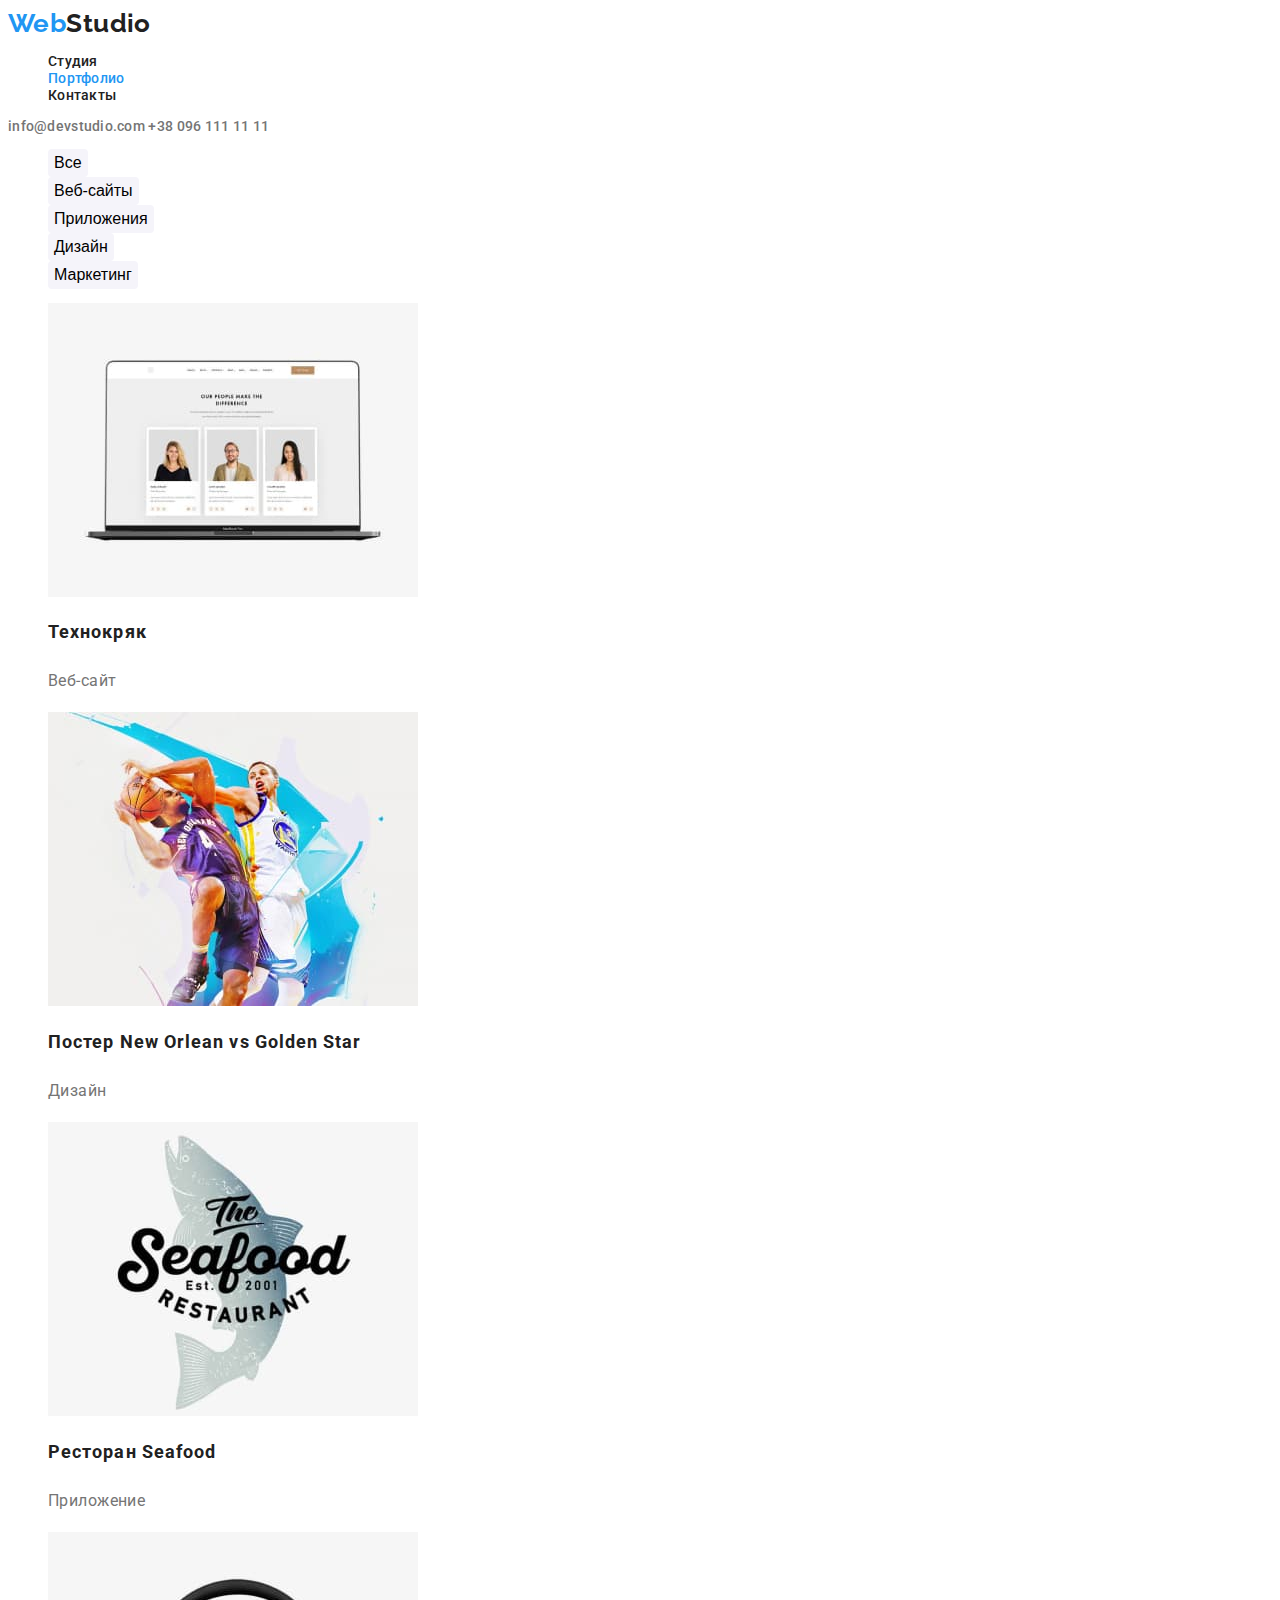
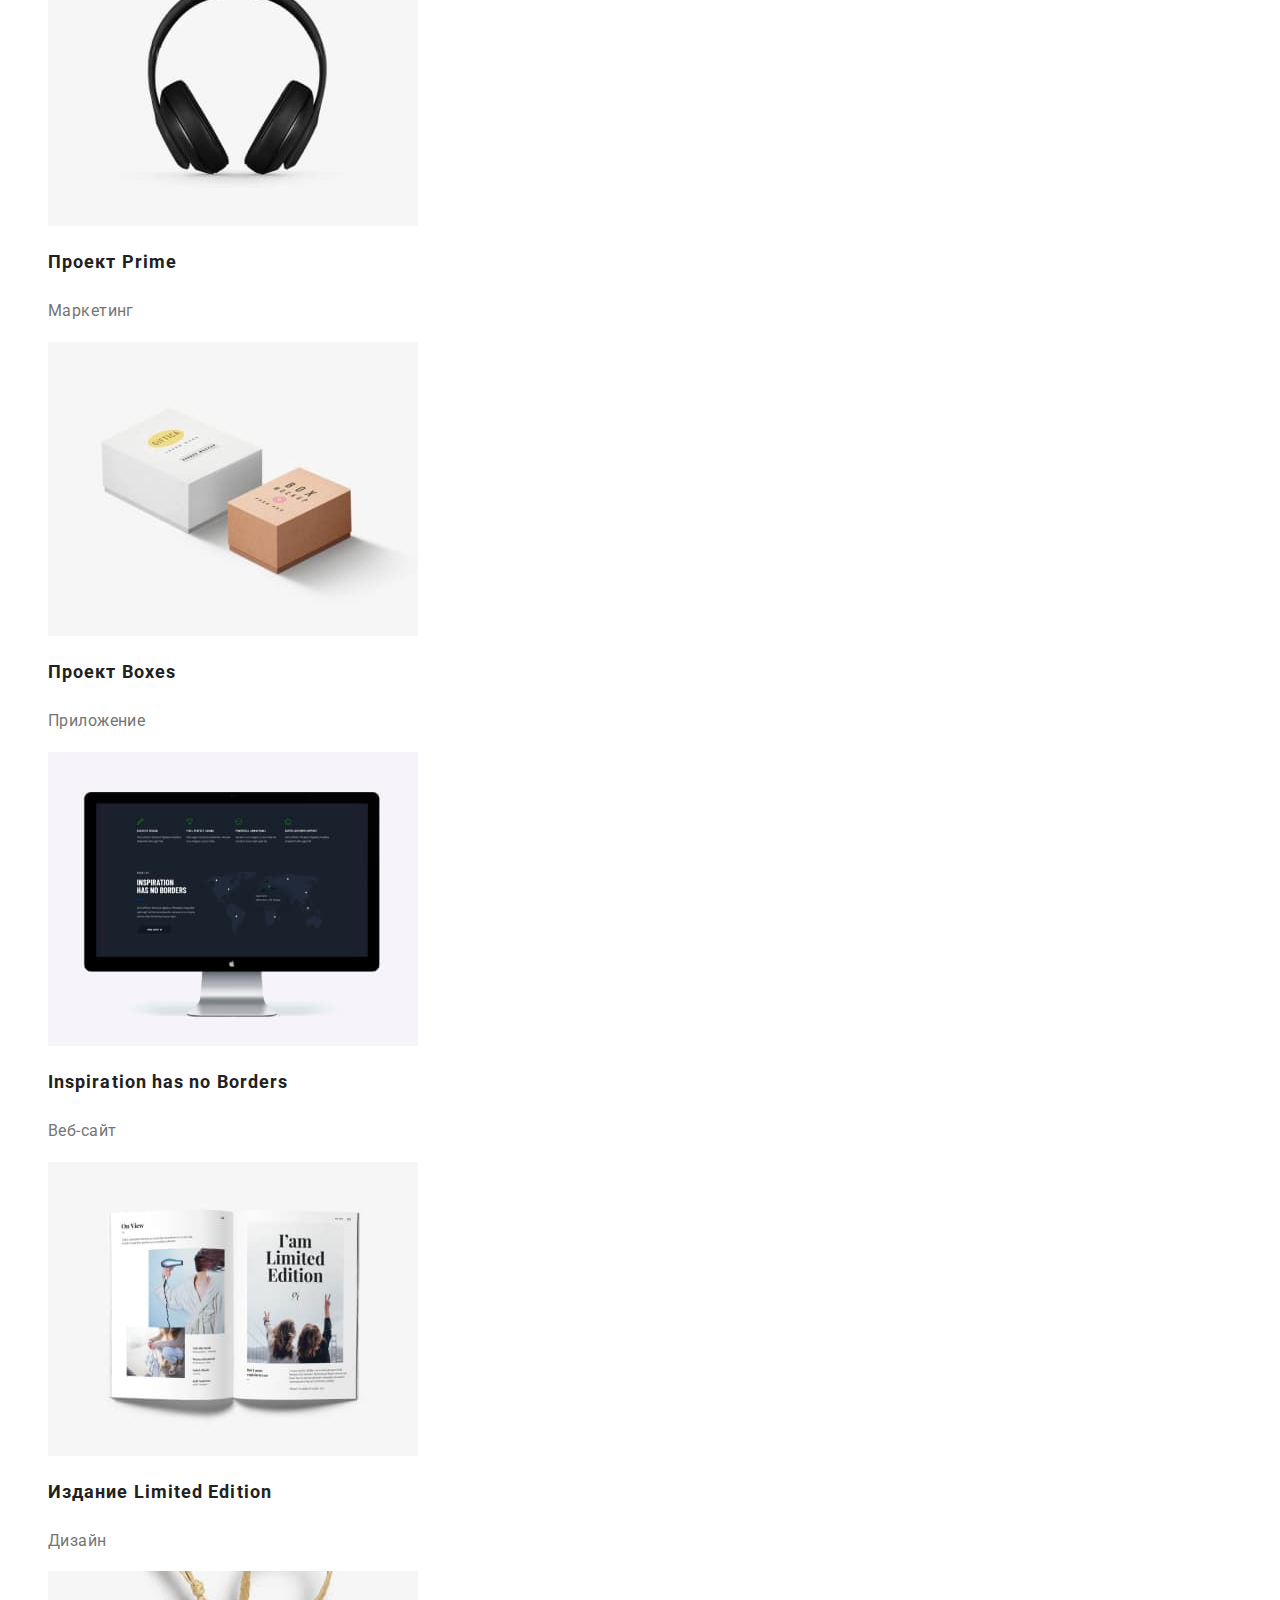
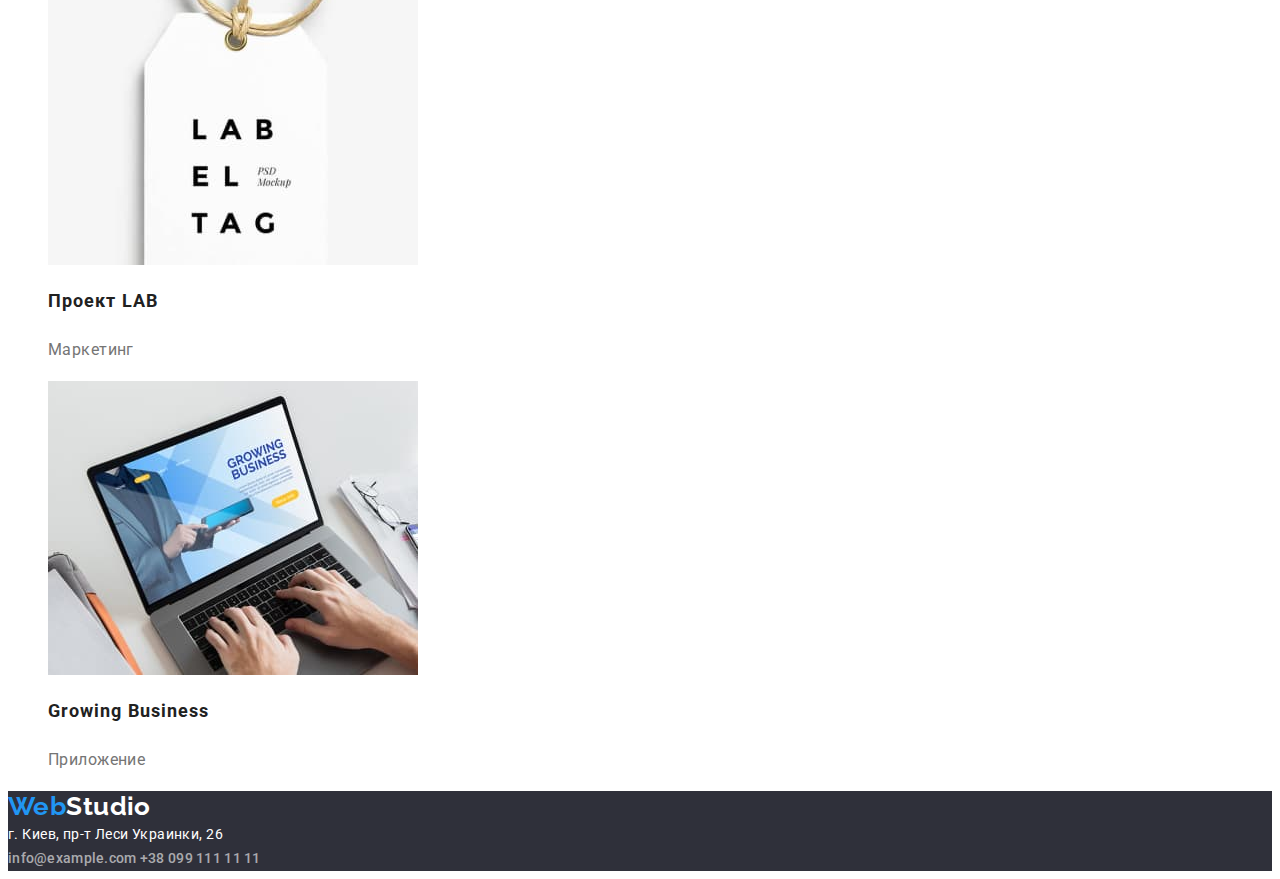
==== portfolio.html @ 164c08bd "clone documents what we doed before" ====
<!DOCTYPE html>
<html lang="ru">
<head>
  <meta charset="UTF-8">
  <meta http-equiv="X-UA-Compatible" content="IE=edge">
  <meta name="viewport" content="width=device-width, initial-scale=1.0">
  <title>Портфолио</title>
  <link href="https://fonts.googleapis.com/css2?family=Raleway:wght@700&family=Roboto:wght@400;500;700;900&display=swap" rel="stylesheet">
  <link rel="stylesheet" href="./css/style.css">
</head>
<body>

  <header class="header">

    <nav class="header-nav">

      <a href="./index.html" class="logo"><span>Web</span>Studio</a>

      <ul class="menu">
        <li><a href="./index.html" class="link">Студия</a></li>
        <li><a href="./portfolio.html" class="link portfolio-active">Портфолио</a></li>
        <li><a href="/" class="link">Контакты</a></li>
      </ul>

    </nav>

    <div>
      <a href="mailto:info@example.com" class="header-adress link">info@devstudio.com</a>
     <a href="tel:+380991111111" class="header-adress link">+38 096 111 11 11</a>
    </div>

  </header>

  <main>

    <section class="portfolio">

      <h1 class="portfolio-title">Портфолио</h1>

      <ul class="filter">

        <li><button type="button" class="btn">Все</button></li>

        <li><button type="button" class="btn">Веб-сайты</button></li>

        <li><button type="button" class="btn">Приложения</button></li>

        <li><button type="button" class="btn">Дизайн</button></li>

        <li><button type="button" class="btn">Маркетинг</button></li>

      </ul>

      <ul class="filter-list">

        <li class="filter-item">
          <a href="#" class="filter-link">
            <img src="./image/port1.jpg" alt="ноутбук" width="370">
            <h2 class="filter-title">Технокряк</h2>
            <p  class="filter-text">Веб-сайт</p>
          </a>
        </li>
        
        <li class="filter-item">
          <a href="#" class="filter-link">
            <img src="./image/port2.jpg" alt="Постер New Orlean vs Golden Star" width="370">
            <h2 class="filter-title">Постер New Orlean vs Golden Star</h2>
            <p class="filter-text">Дизайн</p>
          </a>
        </li>

        <li class="filter-item">
          <a href="#" class="filter-link">
            <img src="./image/port3.jpg" alt="лого ресторану" width="370">
            <h2 class="filter-title">Ресторан Seafood</h2>
            <p class="filter-text">Приложение</p>
          </a>
        </li>

        <li class="filter-item">
          <a href="#" class="filter-link">
            <img src="./image/port4.jpg" alt="навушникі" width="370">
            <h2 class="filter-title">Проект Prime</h2>
            <p class="filter-text">Маркетинг</p>
          </a>
        </li>

        <li class="filter-item">
          <a href="#" class="filter-link">
            <img src="./image/port5.jpg" alt="коробки" width="370">
            <h2 class="filter-title">Проект Boxes</h2>
            <p class="filter-text">Приложение</p>
          </a>
        </li>

        <li class="filter-item">
          <a href="#" class="filter-link">
            <img src="./image/port6.jpg" alt="монітор" width="370">
            <h2 class="filter-title">Inspiration has no Borders</h2>
            <p class="filter-text">Веб-сайт</p>
          </a>
        </li>

        <li class="filter-item">
          <a href="#" class="filter-link">
            <img src="./image/port7.jpg" alt="книга" width="370">
            <h2 class="filter-title">Издание Limited Edition</h2>
            <p class="filter-text">Дизайн</p>
          </a>
        </li>

        <li class="filter-item">
          <a href="#" class="filter-link">
            <img src="./image/port8.jpg" alt="бірка" width="370">
            <h2 class="filter-title">Проект LAB</h2>
            <p class="filter-text">Маркетинг</p>
          </a>
        </li>

        <li class="filter-item">
          <a href="#" class="filter-link">
            <img src="./image/port9.jpg" alt="ноутбук" width="370">
            <h2 class="filter-title">Growing Business</h2>
            <p class="filter-text">Приложение</p>
          </a>
        </li>
        

      </ul>

    </section>

  </main>

  <footer class="footer">

    <a href="./index.html" class="logo footer-logo"><span>Web</span>Studio</a>
    
    <address class="adress">г. Киев, пр-т Леси Украинки, 26</address>
    <a href="mailto:info@example.com" class="contact link">info@example.com</a>
    <a href="tel:+380991111111" class="contact link">+38 099 111 11 11</a>

  </footer>
  
</body>
</html>
---- css/style.css ----
:root{
  --text-color: #757575;
  --title-text: #212121;
  --text-accent: #2196F3;
  --white: #ffffff;
}

body{
  font-family: 'Roboto', sans-serif;
  font-style: normal;
  letter-spacing: 0.03em;
  font-size: 14px;
}

h1,
h2,
h3,
h4,
h5,
h6{
  font-weight: 700;
  color: var(--title-text);
}

.logo{
  font-family: 'Raleway', sans-serif;
  font-weight: 700;
  font-size: 26px;
  line-height: 1.2;
  color: var(--title-text);
  text-decoration: none;
}

.logo span{
  color: var(--text-accent);
}

.link{
  text-decoration: none;
  color: var(--title-text);
  letter-spacing: 0.02em;
  line-height: 1.14;
  font-weight: 500;
}

.link:hover,
.link:focus{
  color: var(--text-accent);
}

.menu{
  list-style: none;
}

.active{
  color: var(--text-accent);
}

.header-adress{
  color: var(--text-color);
}

.hero{
  background-color: #2F303A;
  text-align: center;
}

.hero-title{
  font-weight: 900;
  font-size: 44px;
  line-height: 1.36;
  text-transform: uppercase;
  letter-spacing: 0.06em;
  color: var(--white);
}

.hero-btn{
  color: var(--white);
  background-color: var(--text-accent);
  font-size: 16px;
  font-weight: 700;
  letter-spacing: 0.06em;

  padding: 10px 32px;
  box-shadow: 0px 4px 4px rgba(0, 0, 0, 0.15);
  border: 2px solid var(--text-accent);
  border-radius: 4px;
}

.hero-btn:hover,
.hero-btn:focus{
  color: var(--text-accent);
  background-color: var(--white);
  border: 2px solid var(--text-accent);
  cursor: pointer;
}

.benefits-list{
  list-style: none;
}

.benefits-title{
  line-height: 1.14;
  text-transform: uppercase;
  font-size: 14px;
}

.benefits-text{
  color: var(--text-color);
}

.work-title{
  font-size: 36px;
  line-height: 1.16;
  text-align: center;
}

.work-list{
  list-style: none;
}

.team-title{
  font-size: 36px;
  line-height: 1.16;
  text-align: center;
}

.team-list{
  list-style: none;
  line-height: 1.18;
  text-align: center;
}

.item-title{
  font-weight: 500;
}

.item-text{
  color: var(--text-color);
}

.footer{
  background-color: #2F303A;
  line-height: 1.71;
}

.footer-logo{
  color: var(--white);
}

.portfolio-active{
  color: var(--text-accent);
}

.adress{
  color: var(--white);
  font-style: normal;
}

.contact{
  color: rgba(255, 255, 255, 0.6);
  text-decoration: none;
}

.portfolio-title{
  display: none;
}

.filter,
.filter-list{
  list-style: none;
}

.btn{
  font-weight: 500;
  font-size: 16px;
  line-height: 1.62;

  background-color: #F5F4FA;
  border: none;
  border-radius: 4px;
}

.btn:hover,
.btn:focus{
  color: var(--white);
  background-color: var(--text-accent);
  cursor: pointer;
}

.filter-link{
  text-decoration: none;
}

.filter-title{
  font-size: 18px;
  line-height: 2;
  letter-spacing: 0.06em;
}

.filter-text{
  font-size: 16px;
  line-height: 1.87;
  color: var(--text-color);
}
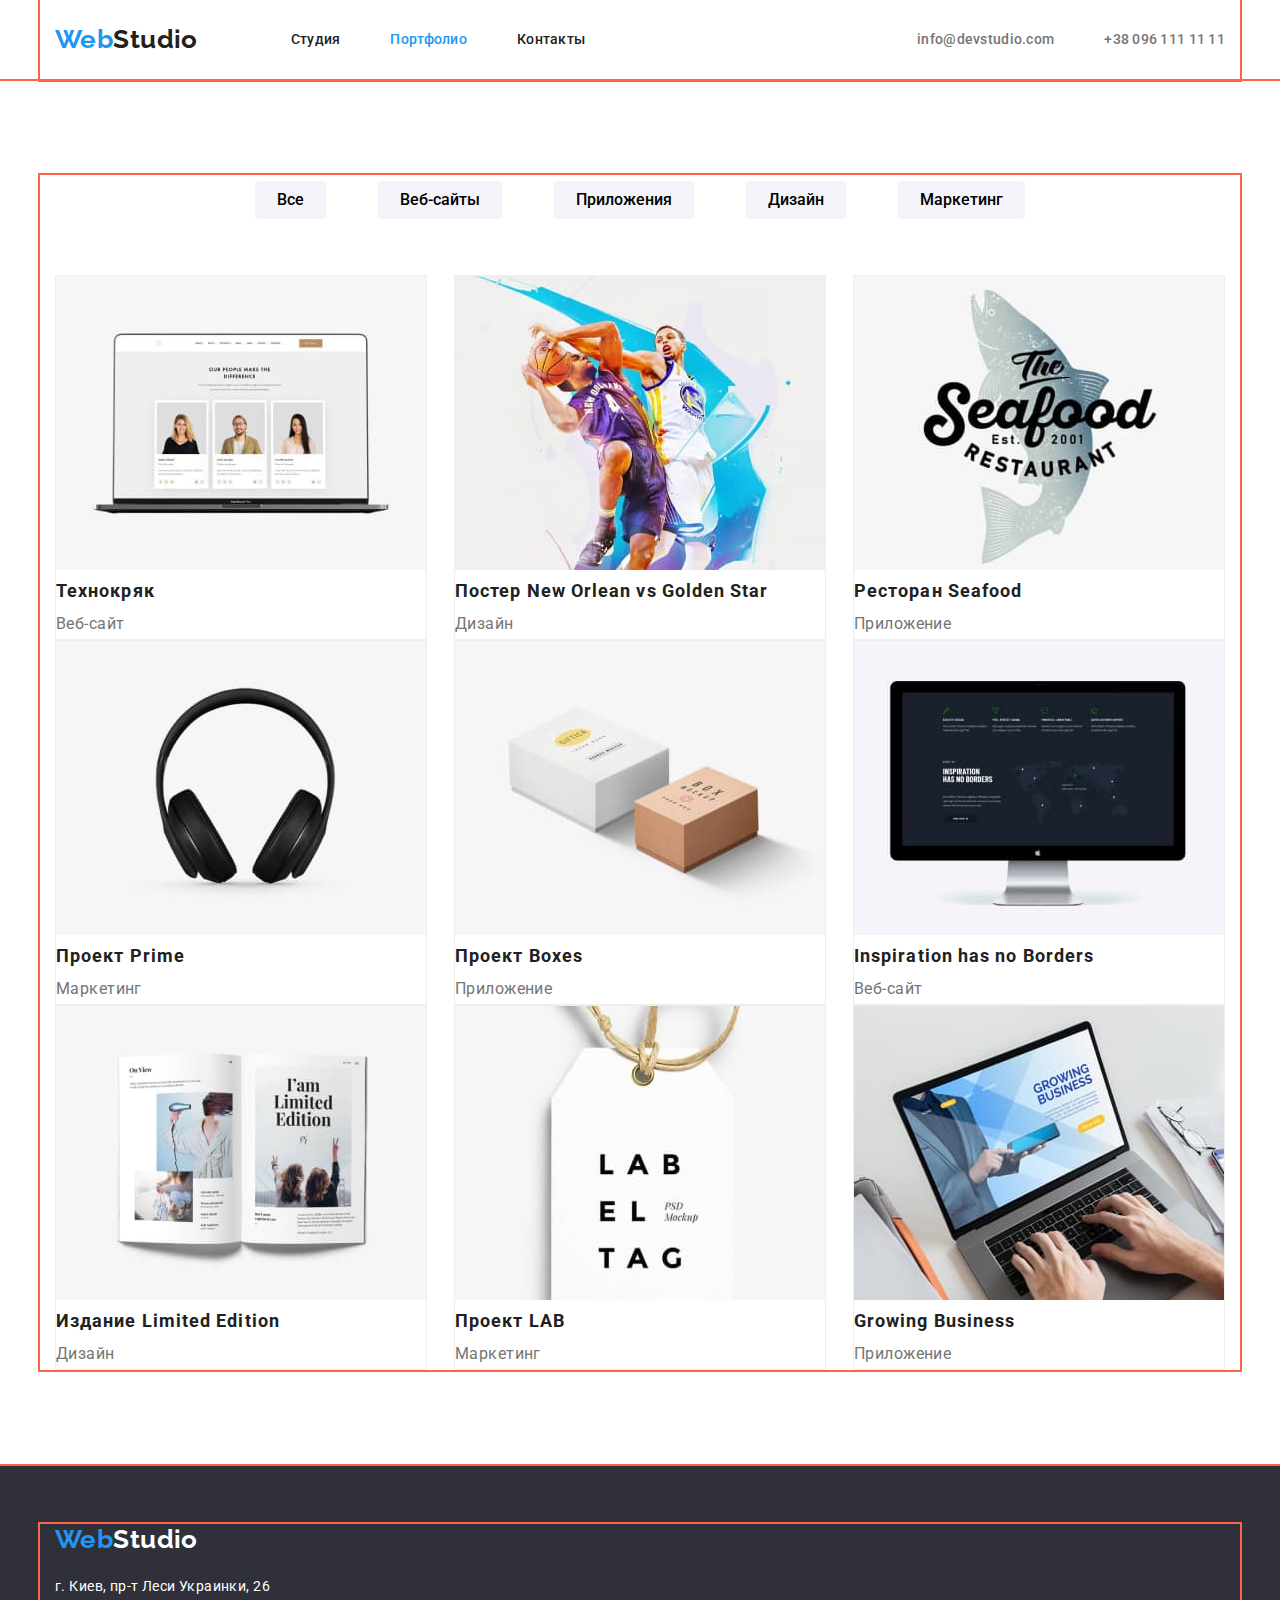
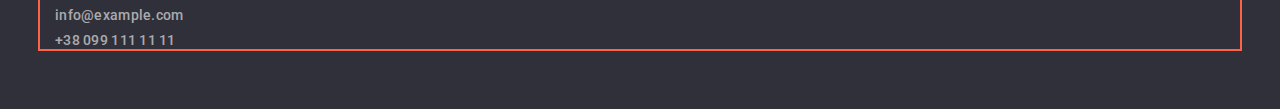
==== commit 03de3cad: "ДЗ-№3 index" ====
--- a/portfolio.html
+++ b/portfolio.html
@@ -5,6 +5,7 @@
   <meta http-equiv="X-UA-Compatible" content="IE=edge">
   <meta name="viewport" content="width=device-width, initial-scale=1.0">
   <title>Портфолио</title>
+  <link rel="stylesheet" href="https://cdnjs.cloudflare.com/ajax/libs/modern-normalize/1.1.0/modern-normalize.min.css">
   <link href="https://fonts.googleapis.com/css2?family=Raleway:wght@700&family=Roboto:wght@400;500;700;900&display=swap" rel="stylesheet">
   <link rel="stylesheet" href="./css/style.css">
 </head>
@@ -12,121 +13,149 @@
 
   <header class="header">
 
-    <nav class="header-nav">
+    <div class="container">
 
-      <a href="./index.html" class="logo"><span>Web</span>Studio</a>
+      <nav class="header-nav">
 
-      <ul class="menu">
-        <li><a href="./index.html" class="link">Студия</a></li>
-        <li><a href="./portfolio.html" class="link portfolio-active">Портфолио</a></li>
-        <li><a href="/" class="link">Контакты</a></li>
-      </ul>
+        <a href="/" class="logo"><span>Web</span>Studio</a>
+  
+        <ul class="menu">
 
-    </nav>
+          <li class="menu-item">
+            <a href="/" class="link menu-link">Студия</a>
+          </li>
 
-    <div>
-      <a href="mailto:info@example.com" class="header-adress link">info@devstudio.com</a>
-     <a href="tel:+380991111111" class="header-adress link">+38 096 111 11 11</a>
+          <li class="menu-item">
+            <a href="./portfolio.html" class="link menu-link active">Портфолио</a>
+          </li>
+
+          <li class="menu-item">
+            <a href="/" class="link menu-link">Контакты</a>
+          </li>
+
+        </ul>
+  
+      </nav>
+  
+      <div class="header-adress">
+        <a href="mailto:info@example.com" class="link menu-link">info@devstudio.com</a>
+       <a href="tel:+380991111111" class="link menu-link">+38 096 111 11 11</a>
+      </div>
+
     </div>
 
   </header>
 
   <main>
 
-    <section class="portfolio">
+    <section class="portfolio section">
 
-      <h1 class="portfolio-title">Портфолио</h1>
+      <div class="container">
 
-      <ul class="filter">
+        <h1 class="portfolio-title">Портфолио</h1>
 
-        <li><button type="button" class="btn">Все</button></li>
+        <ul class="filter">
 
-        <li><button type="button" class="btn">Веб-сайты</button></li>
+          <li class="filter-btn">
+            <button type="button" class="btn">Все</button>
+          </li>
 
-        <li><button type="button" class="btn">Приложения</button></li>
+          <li class="filter-btn">
+            <button type="button" class="btn">Веб-сайты</button>
+          </li>
 
-        <li><button type="button" class="btn">Дизайн</button></li>
+          <li class="filter-btn">
+            <button type="button" class="btn">Приложения</button>
+          </li>
 
-        <li><button type="button" class="btn">Маркетинг</button></li>
+          <li class="filter-btn">
+            <button type="button" class="btn">Дизайн</button>
+          </li>
 
-      </ul>
+          <li class="filter-btn">
+            <button type="button" class="btn">Маркетинг</button>
+          </li>
 
-      <ul class="filter-list">
+        </ul>
 
-        <li class="filter-item">
-          <a href="#" class="filter-link">
-            <img src="./image/port1.jpg" alt="ноутбук" width="370">
-            <h2 class="filter-title">Технокряк</h2>
-            <p  class="filter-text">Веб-сайт</p>
-          </a>
-        </li>
-        
-        <li class="filter-item">
-          <a href="#" class="filter-link">
-            <img src="./image/port2.jpg" alt="Постер New Orlean vs Golden Star" width="370">
-            <h2 class="filter-title">Постер New Orlean vs Golden Star</h2>
-            <p class="filter-text">Дизайн</p>
-          </a>
-        </li>
+        <ul class="filter-list">
 
-        <li class="filter-item">
-          <a href="#" class="filter-link">
-            <img src="./image/port3.jpg" alt="лого ресторану" width="370">
-            <h2 class="filter-title">Ресторан Seafood</h2>
-            <p class="filter-text">Приложение</p>
-          </a>
-        </li>
+          <li class="filter-item">
+            <a href="#" class="filter-link">
+              <img src="./image/port1.jpg" alt="ноутбук" width="370">
+              <h2 class="filter-title">Технокряк</h2>
+              <p  class="filter-text">Веб-сайт</p>
+            </a>
+          </li>
+          
+          <li class="filter-item">
+            <a href="#" class="filter-link">
+              <img src="./image/port2.jpg" alt="Постер New Orlean vs Golden Star" width="370">
+              <h2 class="filter-title">Постер New Orlean vs Golden Star</h2>
+              <p class="filter-text">Дизайн</p>
+            </a>
+          </li>
 
-        <li class="filter-item">
-          <a href="#" class="filter-link">
-            <img src="./image/port4.jpg" alt="навушникі" width="370">
-            <h2 class="filter-title">Проект Prime</h2>
-            <p class="filter-text">Маркетинг</p>
-          </a>
-        </li>
+          <li class="filter-item">
+            <a href="#" class="filter-link">
+              <img src="./image/port3.jpg" alt="лого ресторану" width="370">
+              <h2 class="filter-title">Ресторан Seafood</h2>
+              <p class="filter-text">Приложение</p>
+            </a>
+          </li>
 
-        <li class="filter-item">
-          <a href="#" class="filter-link">
-            <img src="./image/port5.jpg" alt="коробки" width="370">
-            <h2 class="filter-title">Проект Boxes</h2>
-            <p class="filter-text">Приложение</p>
-          </a>
-        </li>
+          <li class="filter-item">
+            <a href="#" class="filter-link">
+              <img src="./image/port4.jpg" alt="навушникі" width="370">
+              <h2 class="filter-title">Проект Prime</h2>
+              <p class="filter-text">Маркетинг</p>
+            </a>
+          </li>
 
-        <li class="filter-item">
-          <a href="#" class="filter-link">
-            <img src="./image/port6.jpg" alt="монітор" width="370">
-            <h2 class="filter-title">Inspiration has no Borders</h2>
-            <p class="filter-text">Веб-сайт</p>
-          </a>
-        </li>
+          <li class="filter-item">
+            <a href="#" class="filter-link">
+              <img src="./image/port5.jpg" alt="коробки" width="370">
+              <h2 class="filter-title">Проект Boxes</h2>
+              <p class="filter-text">Приложение</p>
+            </a>
+          </li>
 
-        <li class="filter-item">
-          <a href="#" class="filter-link">
-            <img src="./image/port7.jpg" alt="книга" width="370">
-            <h2 class="filter-title">Издание Limited Edition</h2>
-            <p class="filter-text">Дизайн</p>
-          </a>
-        </li>
+          <li class="filter-item">
+            <a href="#" class="filter-link">
+              <img src="./image/port6.jpg" alt="монітор" width="370">
+              <h2 class="filter-title">Inspiration has no Borders</h2>
+              <p class="filter-text">Веб-сайт</p>
+            </a>
+          </li>
 
-        <li class="filter-item">
-          <a href="#" class="filter-link">
-            <img src="./image/port8.jpg" alt="бірка" width="370">
-            <h2 class="filter-title">Проект LAB</h2>
-            <p class="filter-text">Маркетинг</p>
-          </a>
-        </li>
+          <li class="filter-item">
+            <a href="#" class="filter-link">
+              <img src="./image/port7.jpg" alt="книга" width="370">
+              <h2 class="filter-title">Издание Limited Edition</h2>
+              <p class="filter-text">Дизайн</p>
+            </a>
+          </li>
 
-        <li class="filter-item">
-          <a href="#" class="filter-link">
-            <img src="./image/port9.jpg" alt="ноутбук" width="370">
-            <h2 class="filter-title">Growing Business</h2>
-            <p class="filter-text">Приложение</p>
-          </a>
-        </li>
-        
+          <li class="filter-item">
+            <a href="#" class="filter-link">
+              <img src="./image/port8.jpg" alt="бірка" width="370">
+              <h2 class="filter-title">Проект LAB</h2>
+              <p class="filter-text">Маркетинг</p>
+            </a>
+          </li>
 
-      </ul>
+          <li class="filter-item">
+            <a href="#" class="filter-link">
+              <img src="./image/port9.jpg" alt="ноутбук" width="370">
+              <h2 class="filter-title">Growing Business</h2>
+              <p class="filter-text">Приложение</p>
+            </a>
+          </li>
+          
+
+        </ul>
+
+      </div>
 
     </section>
 
@@ -134,11 +163,15 @@
 
   <footer class="footer">
 
-    <a href="./index.html" class="logo footer-logo"><span>Web</span>Studio</a>
+    <div class="container footer-container">
+
+      <a href="/" class="logo footer-logo"><span>Web</span>Studio</a>
     
-    <address class="adress">г. Киев, пр-т Леси Украинки, 26</address>
-    <a href="mailto:info@example.com" class="contact link">info@example.com</a>
-    <a href="tel:+380991111111" class="contact link">+38 099 111 11 11</a>
+      <address class="adress">г. Киев, пр-т Леси Украинки, 26</address>
+      <a href="mailto:info@example.com" class="contact link">info@example.com</a>
+      <a href="tel:+380991111111" class="contact link">+38 099 111 11 11</a>
+
+    </div>
 
   </footer>
   
--- a/css/style.css
+++ b/css/style.css
@@ -20,6 +20,43 @@
 h6{
   font-weight: 700;
   color: var(--title-text);
+  margin: 0;
+}
+
+ul,
+p{
+  margin: 0;
+  padding: 0 0;
+}
+
+.section{
+  padding: 94px 0;
+  outline: 2px solid tomato;
+}
+
+.container{
+  width: 1200px;
+  margin: 0 auto;
+  padding: 0 15px;
+  outline: 2px solid tomato;
+}
+
+/* header */
+
+.header{
+  border-bottom: 1px solid #ECECEC;
+
+}
+
+.header > .container{
+  display: flex;
+  justify-content: space-between;
+  align-items: center;
+}
+
+.header-nav{
+  display: flex;
+  align-items: center;
 }
 
 .logo{
@@ -43,29 +80,54 @@
   font-weight: 500;
 }
 
+.menu{
+  display: flex;
+  align-items: center;
+  list-style: none;
+  margin-left: 93px;
+}
+
+.menu-item + .menu-item{
+  margin-left: 50px;
+}
+
+.active{
+  color: var(--text-accent);
+}
+
+.menu-link{
+  display: block;
+  padding: 32px 0;
+}
+
+.header-adress{
+  display: flex;
+}
+
+.header-adress > .menu-link{
+  color: var(--text-color);
+}
+
+.header-adress >.menu-link + .menu-link{
+  margin-left: 50px;
+}
+
 .link:hover,
 .link:focus{
   color: var(--text-accent);
 }
 
-.menu{
-  list-style: none;
-}
-
-.active{
-  color: var(--text-accent);
-}
-
-.header-adress{
-  color: var(--text-color);
-}
+/* hero */
 
 .hero{
   background-color: #2F303A;
   text-align: center;
+  padding: 200px 0;
 }
 
 .hero-title{
+  margin-bottom: 30px;
+
   font-weight: 900;
   font-size: 44px;
   line-height: 1.36;
@@ -95,11 +157,24 @@
   cursor: pointer;
 }
 
+/* benefits */
+
+.benefits{
+  padding-bottom: 47px;
+}
+
 .benefits-list{
-  list-style: none;
+  display: flex;
+  list-style: none;
+}
+
+.benefits-item + .benefits-item{
+  margin-left: 30px;
 }
 
 .benefits-title{
+  margin-bottom: 10px;
+
   line-height: 1.14;
   text-transform: uppercase;
   font-size: 14px;
@@ -107,45 +182,100 @@
 
 .benefits-text{
   color: var(--text-color);
+  line-height: 1.71;
+}
+
+/* work */
+
+.work{
+  padding-top: 47px;
 }
 
 .work-title{
+  margin-bottom: 50px;
+
   font-size: 36px;
   line-height: 1.16;
   text-align: center;
 }
 
 .work-list{
-  list-style: none;
+  display: flex;
+  justify-content: space-between;
+
+  list-style: none;
+}
+
+/* team */
+
+.team{
+  background: #F5F4FA;
 }
 
 .team-title{
+  margin-bottom: 50px;
+
   font-size: 36px;
   line-height: 1.16;
   text-align: center;
 }
 
 .team-list{
+  display: flex;
+  justify-content: space-between;
+
   list-style: none;
   line-height: 1.18;
   text-align: center;
 }
 
+.team-item{
+  padding-bottom: 30px;
+
+  background: var(--white);
+  box-shadow: 0px 1px 3px rgba(0, 0, 0, 0.12), 0px 1px 1px rgba(0, 0, 0, 0.14), 0px 2px 1px rgba(0, 0, 0, 0.2);
+  border-radius: 0px 0px 4px 4px;
+}
+
 .item-title{
+  margin-top: 30px;
+
   font-weight: 500;
 }
 
 .item-text{
+  margin-top: 10px;
+
   color: var(--text-color);
 }
 
+/* footer */
+
 .footer{
+  padding: 60px 0;
+
   background-color: #2F303A;
   line-height: 1.71;
 }
 
+.footer-container{
+  display: flex;
+  flex-direction: column;
+}
+
 .footer-logo{
-  color: var(--white);
+  display: block;
+  margin-bottom: 20px;
+
+  color: var(--white);
+}
+
+.adress{
+  margin-bottom: 9px;
+}
+
+.contact:not(:last-child){
+  margin-bottom: 9px;
 }
 
 .portfolio-active{
@@ -162,6 +292,8 @@
   text-decoration: none;
 }
 
+/* portfolio */
+
 .portfolio-title{
   display: none;
 }
@@ -171,14 +303,30 @@
   list-style: none;
 }
 
+.filter{
+  display: flex;
+  justify-content: center;
+  margin-bottom: 50px;
+  
+}
+
+.filter-btn + .filter-btn{
+  margin-left: 8px;
+}
+
+.filter-btn{
+  padding: 6px 22px;
+}
+
 .btn{
+  background-color: #F5F4FA;
+  border: none;
+  border-radius: 4px;
+  padding: 6px 22px;
+
   font-weight: 500;
   font-size: 16px;
   line-height: 1.62;
-
-  background-color: #F5F4FA;
-  border: none;
-  border-radius: 4px;
 }
 
 .btn:hover,
@@ -186,6 +334,17 @@
   color: var(--white);
   background-color: var(--text-accent);
   cursor: pointer;
+}
+
+.filter-list{
+  display: flex;
+  flex-wrap: wrap;
+  justify-content: space-between;
+}
+
+.filter-item{
+  background: var(--white);
+  border: 1px solid #EEEEEE;
 }
 
 .filter-link{
